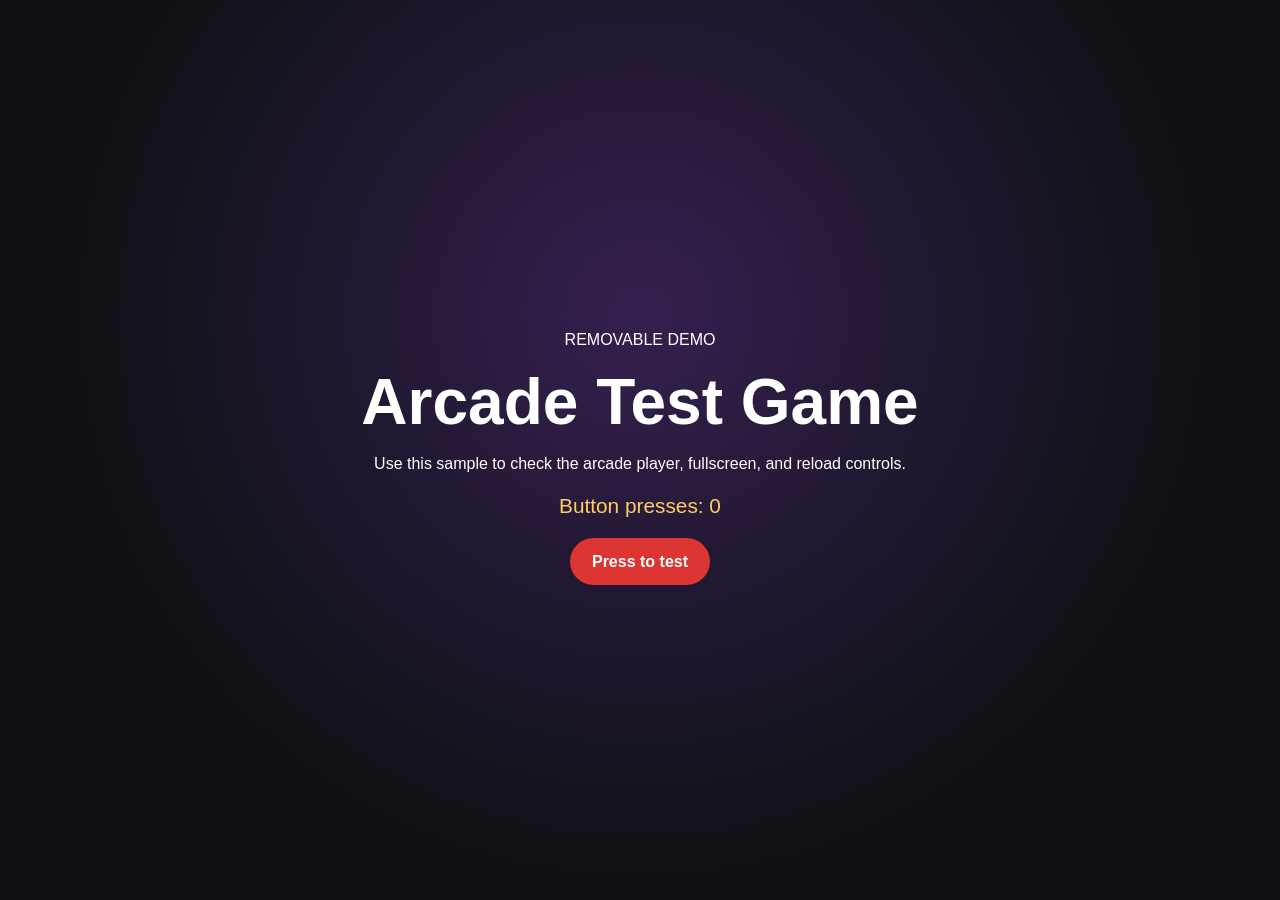
==== website/games/test-game/index.html @ 42162022 "Add home section editor and removable test game Co-authored-by: arena-agent <297053741+arena-agent@u" ====
<!doctype html>
<html lang="en">
<head>
  <meta charset="utf-8">
  <meta name="viewport" content="width=device-width, initial-scale=1">
  <title>Arcade Test Game</title>
  <style>
    * { box-sizing: border-box; }
    body { margin: 0; min-height: 100vh; display: grid; place-items: center; background: radial-gradient(circle at 50% 35%, #34204f, #101014 65%); color: #fff; font: 16px Arial, sans-serif; text-align: center; }
    main { padding: 2rem; }
    h1 { font-size: clamp(2rem, 8vw, 4rem); margin: 0 0 1rem; }
    button { border: 0; border-radius: 999px; padding: .9rem 1.4rem; color: #fff; background: #dd3532; font: inherit; font-weight: bold; cursor: pointer; }
    #score { color: #ffce62; font-size: 1.3rem; }
  </style>
</head>
<body>
  <main>
    <p>REMOVABLE DEMO</p>
    <h1>Arcade Test Game</h1>
    <p>Use this sample to check the arcade player, fullscreen, and reload controls.</p>
    <p id="score">Button presses: 0</p>
    <button id="press" type="button">Press to test</button>
  </main>
  <script>
    let score = 0;
    document.getElementById('press').addEventListener('click', () => {
      score += 1;
      document.getElementById('score').textContent = `Button presses: ${score}`;
    });
  </script>
</body>
</html>
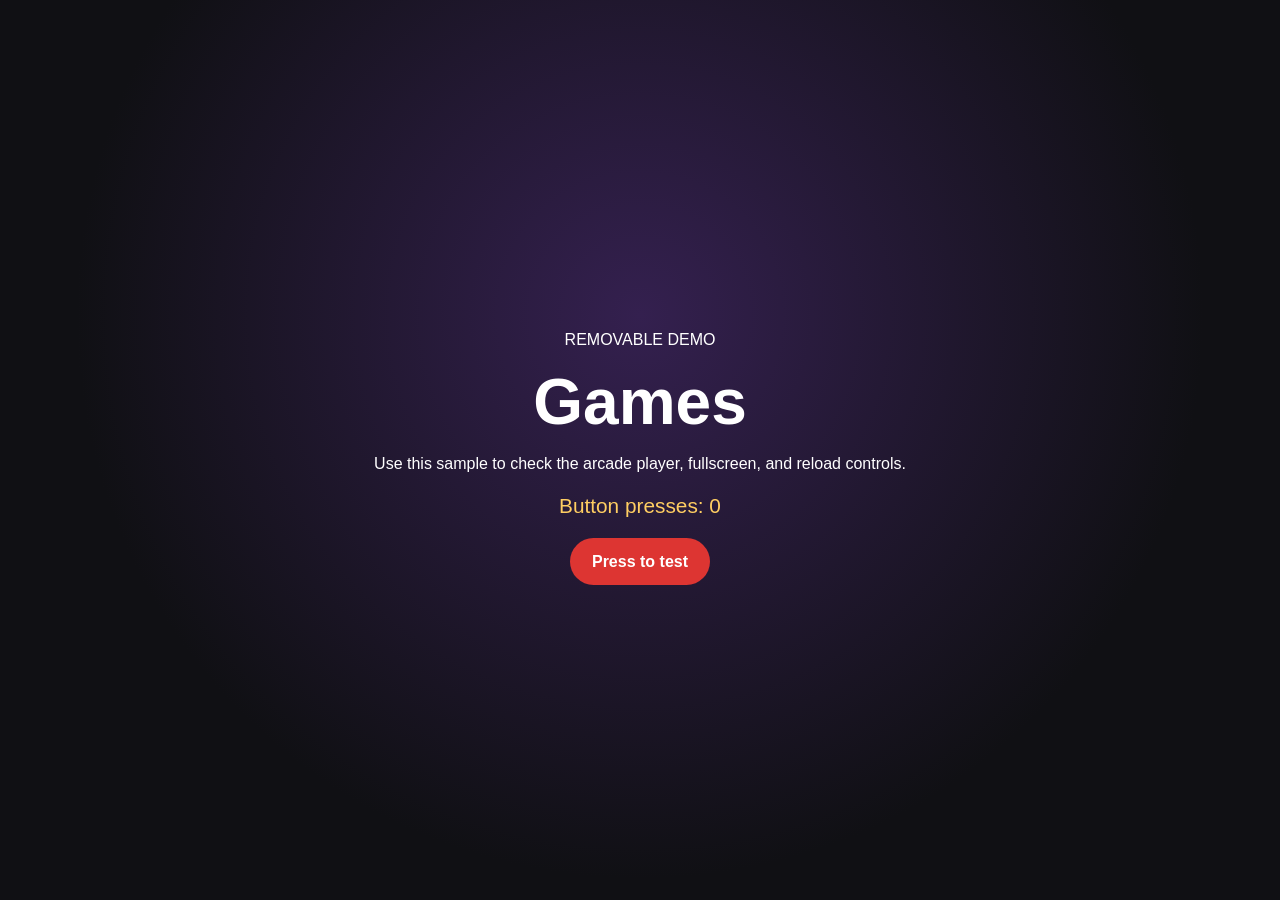
==== commit 69baef34: "Restore home page collections data Co-authored-by: arena-agent <297053741+arena-agent@users.noreply." ====
--- a/website/games/test-game/index.html
+++ b/website/games/test-game/index.html
@@ -3,7 +3,7 @@
 <head>
   <meta charset="utf-8">
   <meta name="viewport" content="width=device-width, initial-scale=1">
-  <title>Arcade Test Game</title>
+  <title>Games</title>
   <style>
     * { box-sizing: border-box; }
     body { margin: 0; min-height: 100vh; display: grid; place-items: center; background: radial-gradient(circle at 50% 35%, #34204f, #101014 65%); color: #fff; font: 16px Arial, sans-serif; text-align: center; }
@@ -16,7 +16,7 @@
 <body>
   <main>
     <p>REMOVABLE DEMO</p>
-    <h1>Arcade Test Game</h1>
+    <h1>Games</h1>
     <p>Use this sample to check the arcade player, fullscreen, and reload controls.</p>
     <p id="score">Button presses: 0</p>
     <button id="press" type="button">Press to test</button>
